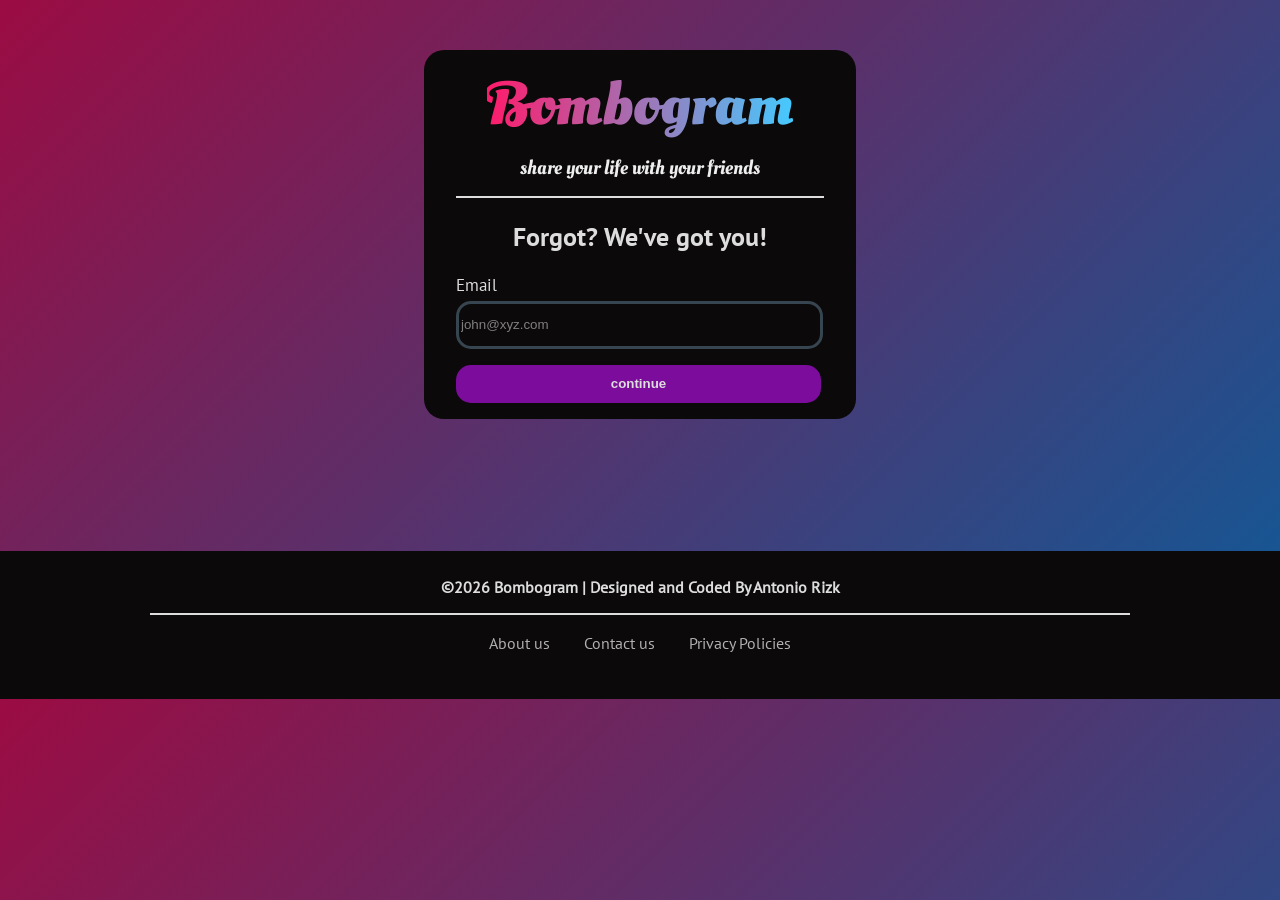
==== pages/forget-password.html @ 72a75788 "updates some styles, better folder structure" ====
<!DOCTYPE html>
<html>
    <head>
        <meta charset="UTF-8">
        <meta name="viewport" content="width=device-width, initial-scale=1.0">
        <link rel="stylesheet" href="../styles/styles.footer.css">
        <link rel="stylesheet" href="../styles/styles.anchor.css">
        <link rel="stylesheet" href="../styles/styles.css">
        <title>Bombogram</title>
    </head>
    <body>
        <div class="container">
            <div class="greetings">
                <div class="title">
                    <h1>Bombogram</h1>
                </div>
                <div class="bio-greetings">
                    <p>share your life with your friends</p>
                </div>

            </div>
            <hr class="barrier">
            <div>
                <div class="action-title">
                    <h2>Forgot? We've got you!</h2>
                </div>
                <div class="form-container">
                    <form action="">
                        <div class="form-labels">
                            <label for="email">Email</label>
                        </div> 
                        <div class="form-input">
                            <input type="email" id="email" placeholder="john@xyz.com" required>
                        </div>    
                        

                        <div class="login-utils">

                            <div class="form-button">
                                <input type="submit" value="continue">
                            </div>
                        </div>


                    </form>
                </div>

            </div>
        </div>

            <footer>
                <div class="footer-container">
                    <div class="copyright">
                        <p>&copy;2026 Bombogram | Designed and Coded By Antonio Rizk</p>
                    </div>
                    <div class="footer-urls">
                        <hr>
                        <ul>
                            <li><div class="form-anchor"><a href="./pages/aboutus.html">About us</a></div></li>
                            <li><div class="form-anchor"><a href="./pages/contactus.html">Contact us</a></div></li>
                            <li><div class="form-anchor"><a href="./pages/privacyPolicies.html">Privacy Policies</a></div></li>
                        </ul>
                    </div>

                </div>

            </footer>
    </body>
</html>
---- styles/styles.footer.css ----
@import url('fonts.css');
.footer-container {
    background-color: #0B0909;
    color: #DDDDDD;
    font-family: "PT regular";
    height: 148px;
}

.copyright {
    text-align: center;
    padding-top: 10px;
    font-weight: bold;
    font-size: 16px;
}


.footer-urls > hr {
    border: 1px solid #DDDDDD;
    margin-left: 150px;
    margin-right: 150px;
    line-height: 0px;
   
}

.footer-urls > ul {
    text-align: center;
    overflow: hidden;
    margin: 0;
    padding: 0;
    padding-top: 10px;
    list-style: none;
}

.footer-urls > ul > li {
    display: inline-block;
    text-decoration: none;
    margin-left: 15px;
    margin-right: 15px;
    font-size: 16px;
}
---- styles/styles.anchor.css ----
@import url('fonts.css');

.form-anchor > a {
    color: #B0B0B0;
    font-family: "PT regular";
    font-size: 16px;
    text-decoration: none;
}

.form-anchor > a:visited {
    text-decoration: none;
    color:  #B0B0B0;
    
}

.form-anchor > a:hover{
    text-decoration: none;
    color: #8f0eb3;
}

.form-anchor> a:active {
    text-decoration: none;
}
---- styles/styles.css ----
@import url('fonts.css');
:root{
    overscroll-behavior: none;
}
body{
    background: linear-gradient(135deg, #9B0C43, #0D5B99);
    margin: 0;
    
}

.container {
    justify-content: center;
    border: none solid #808080;
    border-radius: 20px;
    padding: 0px;
    margin-top: 50px;
    margin-bottom: 132px;
    margin-left: auto;
    margin-right: auto;
    padding-left: 16px;
    padding-right: 16px;
    padding-bottom: 16px;
    padding-top:16px;
    width: 400px;
    background-color: #0B0909;
}

.greetings{
    display: grid;
    justify-content: center;
    align-items: center;
    gap: 0;
    /* border: 2px solid red; */
}

.title {
    display: flex;
    background: linear-gradient(90deg, #FF1B6B, #45CAFF );
    -webkit-background-clip: text;
    background-clip: text;
    -webkit-text-fill-color: transparent;
    font-family: "Oleo Bold";
    font-size: 30px;
    text-align: center;
    /* border: 2px solid #36454F; */
    line-height: 0;
}

.bio-greetings{
    white-space: nowrap;
    color: #EEEEEE;
    font-family: "Oleo Regular";
    font-size: 20px;
    /* border: 2px solid yellow; */
    text-align: center;
    padding: 0;
    margin: 0;
    line-height: 0;
    margin-top: 2px;
}

.barrier{
    margin-left: 16px;
    margin-right: 16px;
    border: 1px solid #DDDDDD;
}

.action-title{
    font-family: "PT bold";
    color: #DDDDDD;
    text-align: center;
    font-size: 17px;
    margin-left: 16px;
    margin-right: 16px;

}

.form-labels{
    font-family: "PT regular";
    /* line-height: 0; */
    color: #DDDDDD;
    font-size: 17px;
    margin-top:10px;

}

.form-container{
    margin-left: 16px;
    margin-right:16px;
}

.form-input > input {
    width: 357px;
    height: 40px;
    border: 3px solid #36454F;
    border-radius: 15px;
    outline: none;
    background-color: #0B0909;
    color: #DDDDDD;
    margin-top: 5px;
}

.form-input > input::placeholder{
    color:#F5F5F5;
    opacity: 0.5;
}

.form-input >input:focus{
    border: 3px solid #FF8FA4
    
}





.form-button > input{
    width: 365px;
    height: 38px;
    outline: none;
    background: #7C0C9B;
    border: none;
    border-radius: 15px;
    color: #DDDDDD;
    font-weight: bold;
    margin-top: 16px;
    
}

.form-button > input:hover{
    background-color: #8f0eb3;
    color: #b0b0b0;
}

.form-button > input:active{
    background-color: #690a83;
    color: #6e6e6e;
}

.useful-links {
    display: flex;
    align-items: center;
    justify-content: space-between;
    margin-top: 16px;
}

/* .go-to-register{
    margin-top: 0;
    text-align: center;
    vertical-align: top;
} */
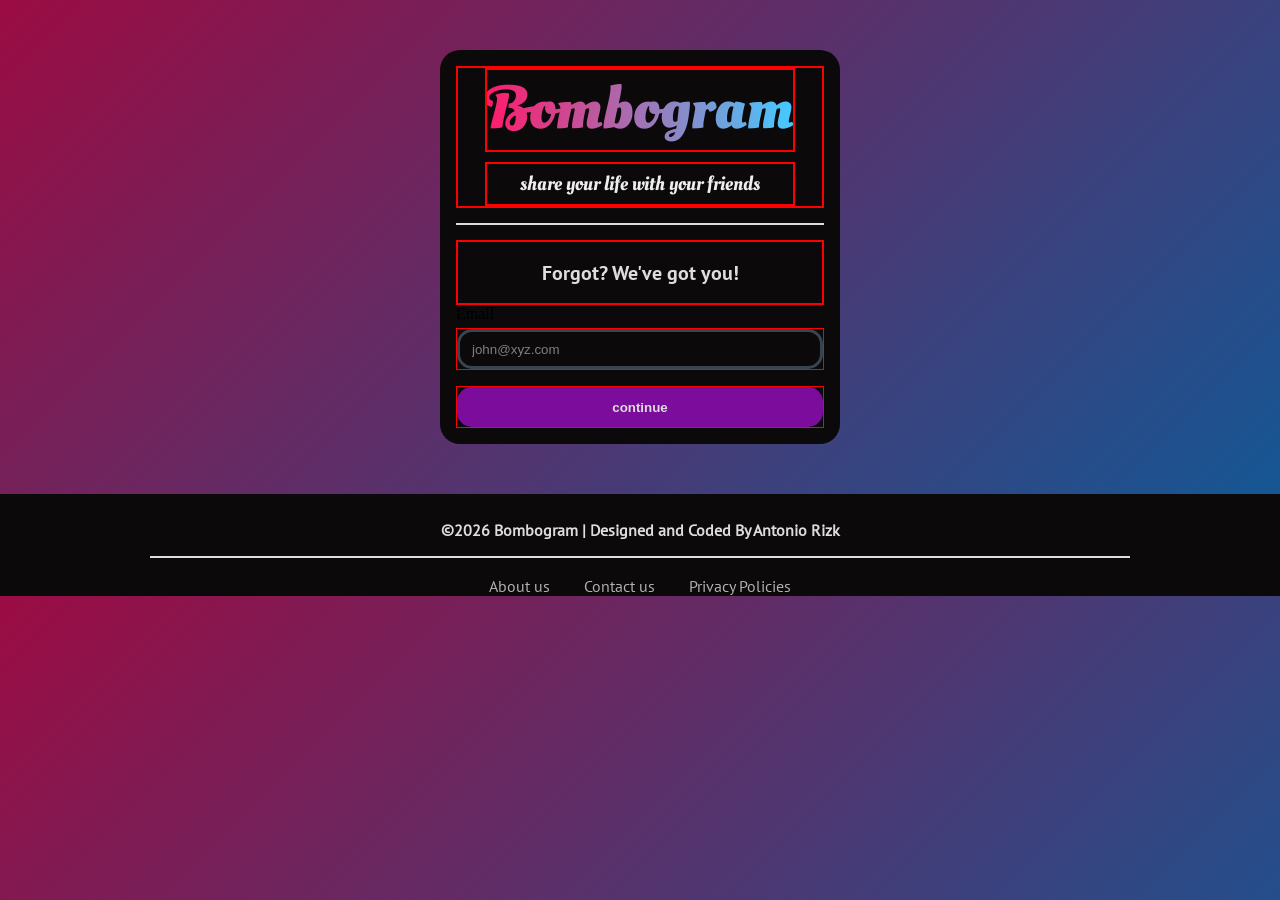
==== commit 2280c1d6: "FIX: - Pages are now comabtible with any screen size." ====
--- a/pages/forget-password.html
+++ b/pages/forget-password.html
@@ -33,9 +33,7 @@
                             <input type="email" id="email" placeholder="john@xyz.com" required>
                         </div>    
                         
-
                         <div class="login-utils">
-
                             <div class="form-button">
                                 <input type="submit" value="continue">
                             </div>
--- a/styles/styles.footer.css
+++ b/styles/styles.footer.css
@@ -3,7 +3,8 @@
     background-color: #0B0909;
     color: #DDDDDD;
     font-family: "PT regular";
-    height: 148px;
+    height: 100%;
+    max-height: 150px;
 }
 
 .copyright {
--- a/styles/styles.anchor.css
+++ b/styles/styles.anchor.css
@@ -3,7 +3,7 @@
 .form-anchor > a {
     color: #B0B0B0;
     font-family: "PT regular";
-    font-size: 16px;
+    font-size: clamp(6px,5vw,16px);
     text-decoration: none;
 }
 
--- a/styles/styles.css
+++ b/styles/styles.css
@@ -1,152 +1,138 @@
-@import url('fonts.css');
-:root{
-    overscroll-behavior: none;
+@import url("fonts.css");
+
+*,
+*::before,
+*::after {
+  box-sizing: border-box;
 }
-body{
-    background: linear-gradient(135deg, #9B0C43, #0D5B99);
-    margin: 0;
-    
+:root {
+  overscroll-behavior: none;
+}
+body {
+  background: linear-gradient(135deg, #9b0c43, #0d5b99);
+  width: 100%;
+  max-height: 100vh;
+  margin: 0;
+}
+.container {
+  display: flex;
+  flex-direction: column;
+  border: none;
+  border-radius: 20px;
+  margin-top: 50px;
+  margin-bottom: 50px;
+  margin-left: auto;
+  margin-right: auto;
+  padding-left: 16px;
+  padding-right: 16px;
+  padding-bottom: 16px;
+  padding-top: 16px;
+  /* width: clamp(20%, 100%, 100%); */
+  width: 100%;
+  max-width: 400px;
+  height: auto;
+  background-color: #0b0909;
 }
 
-.container {
-    justify-content: center;
-    border: none solid #808080;
-    border-radius: 20px;
-    padding: 0px;
-    margin-top: 50px;
-    margin-bottom: 132px;
-    margin-left: auto;
-    margin-right: auto;
-    padding-left: 16px;
-    padding-right: 16px;
-    padding-bottom: 16px;
-    padding-top:16px;
-    width: 400px;
-    background-color: #0B0909;
-}
-
-.greetings{
-    display: grid;
-    justify-content: center;
-    align-items: center;
-    gap: 0;
-    /* border: 2px solid red; */
+.greetings {
+  display: grid;
+  justify-content: center;
+  gap: 10px;
+  border: 2px solid red;
 }
 
 .title {
-    display: flex;
-    background: linear-gradient(90deg, #FF1B6B, #45CAFF );
-    -webkit-background-clip: text;
-    background-clip: text;
-    -webkit-text-fill-color: transparent;
-    font-family: "Oleo Bold";
-    font-size: 30px;
-    text-align: center;
-    /* border: 2px solid #36454F; */
-    line-height: 0;
+  display: inline-block;
+  background: linear-gradient(90deg, #ff1b6b, #45caff);
+  -webkit-background-clip: text;
+  background-clip: text;
+  -webkit-text-fill-color: transparent;
+  font-family: "Oleo Bold";
+  font-size: clamp(20px, 5vw, 30px);
+  border: 2px solid #ff0000;
+  line-height: 0;
+  margin: 0 auto;
 }
 
-.bio-greetings{
-    white-space: nowrap;
-    color: #EEEEEE;
-    font-family: "Oleo Regular";
-    font-size: 20px;
-    /* border: 2px solid yellow; */
-    text-align: center;
-    padding: 0;
-    margin: 0;
-    line-height: 0;
-    margin-top: 2px;
+.bio-greetings {
+  color: #eeeeee;
+  font-family: "Oleo Regular";
+  font-size: clamp(10px, 5vw, 20px);
+  border: 2px solid red;
+  text-align: center;
+  line-height: 0;
 }
 
-.barrier{
-    margin-left: 16px;
-    margin-right: 16px;
-    border: 1px solid #DDDDDD;
+.barrier {
+  width: 100%;
+  border: none;
+  margin: 15px auto;
+  border: 1px solid #dddddd;
+}
+.action-title {
+  font-family: "PT bold";
+  color: #dddddd;
+  text-align: center;
+  font-size: clamp(10px, 85%, 20px);
+  border: 2px solid red;
 }
 
-.action-title{
-    font-family: "PT bold";
-    color: #DDDDDD;
-    text-align: center;
-    font-size: 17px;
-    margin-left: 16px;
-    margin-right: 16px;
-
+.form-container {
+  width: 100%;
 }
 
-.form-labels{
-    font-family: "PT regular";
-    /* line-height: 0; */
-    color: #DDDDDD;
-    font-size: 17px;
-    margin-top:10px;
-
+.form-input {
+  border: 1px solid#ff0000;
+  margin-top: 5px;
 }
-
-.form-container{
-    margin-left: 16px;
-    margin-right:16px;
+.form-input > input {
+  width: 100%;
+  height: 40px;
+  border: 3px solid #36454f;
+  border-radius: 15px;
+  outline: none;
+  background-color: #0b0909;
+  color: #dddddd;
+  padding: 0 12px;
+  box-sizing: border-box;
 }
-
-.form-input > input {
-    width: 357px;
-    height: 40px;
-    border: 3px solid #36454F;
-    border-radius: 15px;
-    outline: none;
-    background-color: #0B0909;
-    color: #DDDDDD;
-    margin-top: 5px;
+.form-input > input::placeholder {
+  color: #f5f5f5;
+  opacity: 0.5;
 }
-
-.form-input > input::placeholder{
-    color:#F5F5F5;
-    opacity: 0.5;
+.form-input > input:focus {
+  border: 3px solid #ff8fa4;
 }
-
-.form-input >input:focus{
-    border: 3px solid #FF8FA4
-    
+.form-button {
+  border: 1px solid#ff0000;
+  margin-top: 16px;
+  text-align: center;
+  width: 100%;
 }
-
-
-
-
-
-.form-button > input{
-    width: 365px;
-    height: 38px;
-    outline: none;
-    background: #7C0C9B;
-    border: none;
-    border-radius: 15px;
-    color: #DDDDDD;
-    font-weight: bold;
-    margin-top: 16px;
-    
+.form-button > input {
+  width: 100%;
+  height: 40px;
+  background: #7c0c9b;
+  border: none;
+  border-radius: 15px;
+  color: #dddddd;
+  font-weight: bold;
+  cursor: pointer;
 }
-
-.form-button > input:hover{
-    background-color: #8f0eb3;
-    color: #b0b0b0;
+.form-button > input:hover {
+  background-color: #8f0eb3;
+  color: #b0b0b0;
 }
-
-.form-button > input:active{
-    background-color: #690a83;
-    color: #6e6e6e;
+.form-button > input:active {
+  background-color: #690a83;
+  color: #6e6e6e;
 }
-
 .useful-links {
-    display: flex;
-    align-items: center;
-    justify-content: space-between;
-    margin-top: 16px;
+  display: flex;
+  align-items: center;
+  justify-content: space-between;
+  margin-top: 16px;
+  margin-bottom: 0px;
+  width: 100%;
+  border: 1px solid#ff0000;
 }
-
-/* .go-to-register{
-    margin-top: 0;
-    text-align: center;
-    vertical-align: top;
-} */
-
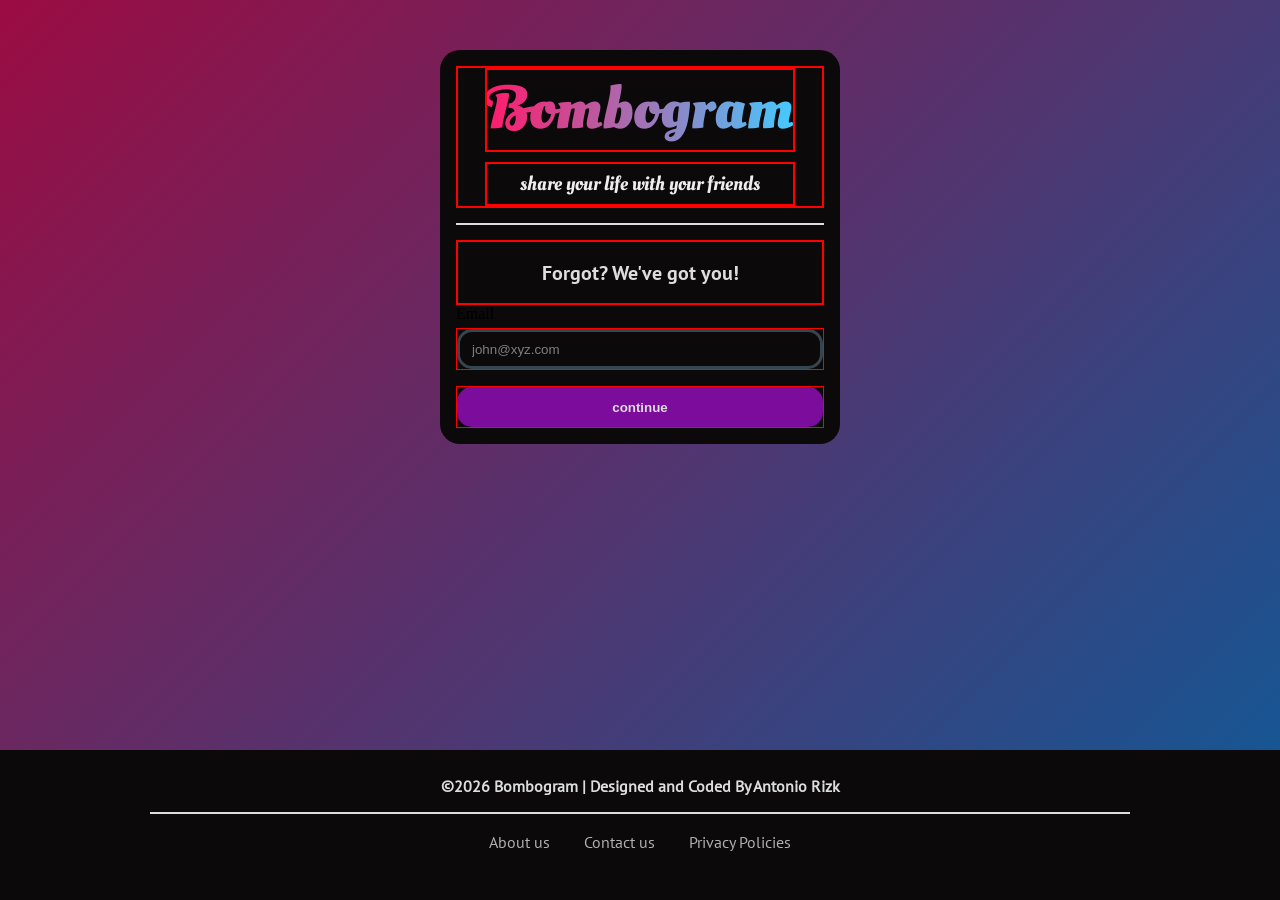
==== commit c1e66096: "UPDATE: Enhanced folder structur" ====
--- a/pages/forget-password.html
+++ b/pages/forget-password.html
@@ -1,67 +1,82 @@
-<!DOCTYPE html>
+<!doctype html>
 <html>
-    <head>
-        <meta charset="UTF-8">
-        <meta name="viewport" content="width=device-width, initial-scale=1.0">
-        <link rel="stylesheet" href="../styles/styles.footer.css">
-        <link rel="stylesheet" href="../styles/styles.anchor.css">
-        <link rel="stylesheet" href="../styles/styles.css">
-        <title>Bombogram</title>
-    </head>
-    <body>
-        <div class="container">
-            <div class="greetings">
-                <div class="title">
-                    <h1>Bombogram</h1>
-                </div>
-                <div class="bio-greetings">
-                    <p>share your life with your friends</p>
-                </div>
+  <head>
+    <meta charset="UTF-8" />
+    <meta name="viewport" content="width=device-width, initial-scale=1.0" />
+    <link rel="stylesheet" href="../styles/footer/styles.footer.css" />
+    <link rel="stylesheet" href="../styles/anchor/styles.anchor.css" />
+    <link rel="stylsheet" href="../styles/label/styles.label.css" />
+    <link rel="stylesheet" href="../styles/button/styles.button.css"/>
+    <link rel="stylesheet" href="../styles/input/styles.input.css"/>
+    <link rel="stylesheet" href="../styles/styles.css" />
+    <title>Bombogram</title>
+  </head>
+  <body>
+    <div class="container">
+      <div class="greetings">
+        <div class="title">
+          <h1>Bombogram</h1>
+        </div>
+        <div class="bio-greetings">
+          <p>share your life with your friends</p>
+        </div>
+      </div>
+      <hr class="barrier" />
+      <div>
+        <div class="action-title">
+          <h2>Forgot? We've got you!</h2>
+        </div>
+        <div class="form-container">
+          <form action="">
+            <div class="label-input-container">
+              <div class="label">
+                <label for="email">Email</label>
+              </div>
+              <div class="input">
+                <input
+                  type="email"
+                  id="email"
+                  placeholder="john@xyz.com"
+                  required
+                />
+              </div>
+            </div>
 
+            <div class="button">
+              <input type="submit" value="continue" />
             </div>
-            <hr class="barrier">
-            <div>
-                <div class="action-title">
-                    <h2>Forgot? We've got you!</h2>
-                </div>
-                <div class="form-container">
-                    <form action="">
-                        <div class="form-labels">
-                            <label for="email">Email</label>
-                        </div> 
-                        <div class="form-input">
-                            <input type="email" id="email" placeholder="john@xyz.com" required>
-                        </div>    
-                        
-                        <div class="login-utils">
-                            <div class="form-button">
-                                <input type="submit" value="continue">
-                            </div>
-                        </div>
 
+          </form>
+        </div>
+      </div>
+    </div>
 
-                    </form>
-                </div>
-
-            </div>
+    <footer>
+      <div class="footer-container">
+        <div class="copyright">
+          <p>&copy;2026 Bombogram | Designed and Coded By Antonio Rizk</p>
         </div>
-
-            <footer>
-                <div class="footer-container">
-                    <div class="copyright">
-                        <p>&copy;2026 Bombogram | Designed and Coded By Antonio Rizk</p>
-                    </div>
-                    <div class="footer-urls">
-                        <hr>
-                        <ul>
-                            <li><div class="form-anchor"><a href="./pages/aboutus.html">About us</a></div></li>
-                            <li><div class="form-anchor"><a href="./pages/contactus.html">Contact us</a></div></li>
-                            <li><div class="form-anchor"><a href="./pages/privacyPolicies.html">Privacy Policies</a></div></li>
-                        </ul>
-                    </div>
-
-                </div>
-
-            </footer>
-    </body>
-</html>+        <div class="footer-urls">
+          <hr />
+          <ul>
+            <li>
+              <div class="form-anchor">
+                <a href="./pages/aboutus.html">About us</a>
+              </div>
+            </li>
+            <li>
+              <div class="form-anchor">
+                <a href="./pages/contactus.html">Contact us</a>
+              </div>
+            </li>
+            <li>
+              <div class="form-anchor">
+                <a href="./pages/privacyPolicies.html">Privacy Policies</a>
+              </div>
+            </li>
+          </ul>
+        </div>
+      </div>
+    </footer>
+  </body>
+</html>
--- a/styles/footer/styles.footer.css
+++ b/styles/footer/styles.footer.css
@@ -0,0 +1,42 @@
+@import url('../fonts/fonts.css');
+@import url("../styles.css");
+.footer-container {
+  background-color: #0b0909;
+  color: #dddddd;
+  font-family: "PT regular";
+  height: 150px;
+  width: 100%;
+  margin-top: 50px;
+  flex-shrink: 0;
+}
+
+.copyright {
+  text-align: center;
+  padding-top: 10px;
+  font-weight: bold;
+  font-size: 16px;
+}
+
+.footer-urls > hr {
+  border: 1px solid #dddddd;
+  margin-left: 150px;
+  margin-right: 150px;
+  line-height: 0px;
+}
+
+.footer-urls > ul {
+  text-align: center;
+  overflow: hidden;
+  margin: 0;
+  padding: 0;
+  padding-top: 10px;
+  list-style: none;
+}
+
+.footer-urls > ul > li {
+  display: inline-block;
+  text-decoration: none;
+  margin-left: 15px;
+  margin-right: 15px;
+  font-size: 16px;
+}
--- a/styles/anchor/styles.anchor.css
+++ b/styles/anchor/styles.anchor.css
@@ -0,0 +1,23 @@
+@import url('../fonts/fonts.css');
+
+.form-anchor > a {
+    color: #B0B0B0;
+    font-family: "PT regular";
+    font-size: clamp(6px,5vw,16px);
+    text-decoration: none;
+}
+
+.form-anchor > a:visited {
+    text-decoration: none;
+    color:  #B0B0B0;
+    
+}
+
+.form-anchor > a:hover{
+    text-decoration: none;
+    color: #8f0eb3;
+}
+
+.form-anchor> a:active {
+    text-decoration: none;
+}
--- a/styles/label/styles.label.css
+++ b/styles/label/styles.label.css
@@ -0,0 +1,9 @@
+@import url("../fonts/fonts.css");
+
+.label{
+    font-family: "PT regular";
+    /* line-height: 0; */
+    color: #DDDDDD;
+    font-size: clamp(8px, 5vw, 18px);
+    margin-top:10px;
+}
--- a/styles/button/styles.button.css
+++ b/styles/button/styles.button.css
@@ -0,0 +1,27 @@
+.button {
+  border: 1px solid#ff0000;
+  margin-top: 16px;
+  text-align: center;
+  width: 100%;
+}
+
+.button > input {
+  width: 100%;
+  height: 40px;
+  background: #7c0c9b;
+  border: none;
+  border-radius: 15px;
+  color: #dddddd;
+  font-weight: bold;
+  cursor: pointer;
+}
+
+.button > input:hover {
+  background-color: #8f0eb3;
+  color: #b0b0b0;
+}
+
+.button > input:active {
+  background-color: #690a83;
+  color: #6e6e6e;
+}
--- a/styles/input/styles.input.css
+++ b/styles/input/styles.input.css
@@ -0,0 +1,23 @@
+.input {
+  border: 1px solid#ff0000;
+  margin-top: 5px;
+}
+.input > input {
+  width: 100%;
+  height: 40px;
+  border: 3px solid #36454f;
+  border-radius: 15px;
+  outline: none;
+  background-color: #0b0909;
+  color: #dddddd;
+  padding: 0 12px;
+  box-sizing: border-box;
+}
+
+.input > input::placeholder {
+  color: #f5f5f5;
+  opacity: 0.5;
+}
+.input > input:focus {
+  border: 3px solid #ff8fa4;
+}
--- a/styles/styles.css
+++ b/styles/styles.css
@@ -1,4 +1,4 @@
-@import url("fonts.css");
+@import url("./fonts/fonts.css");
 
 *,
 *::before,
@@ -8,19 +8,23 @@
 :root {
   overscroll-behavior: none;
 }
+
 body {
   background: linear-gradient(135deg, #9b0c43, #0d5b99);
   width: 100%;
-  max-height: 100vh;
+  min-height: 100vh;
   margin: 0;
+  display: flex;
+  flex-direction: column;
 }
+
 .container {
   display: flex;
   flex-direction: column;
   border: none;
   border-radius: 20px;
   margin-top: 50px;
-  margin-bottom: 50px;
+  margin-bottom: auto;
   margin-left: auto;
   margin-right: auto;
   padding-left: 16px;
@@ -81,52 +85,13 @@
   width: 100%;
 }
 
-.form-input {
-  border: 1px solid#ff0000;
-  margin-top: 5px;
+.label-input-container {
+  display: flex;
+  flex-direction: column;
 }
-.form-input > input {
-  width: 100%;
-  height: 40px;
-  border: 3px solid #36454f;
-  border-radius: 15px;
-  outline: none;
-  background-color: #0b0909;
-  color: #dddddd;
-  padding: 0 12px;
-  box-sizing: border-box;
-}
-.form-input > input::placeholder {
-  color: #f5f5f5;
-  opacity: 0.5;
-}
-.form-input > input:focus {
-  border: 3px solid #ff8fa4;
-}
-.form-button {
-  border: 1px solid#ff0000;
-  margin-top: 16px;
-  text-align: center;
-  width: 100%;
-}
-.form-button > input {
-  width: 100%;
-  height: 40px;
-  background: #7c0c9b;
-  border: none;
-  border-radius: 15px;
-  color: #dddddd;
-  font-weight: bold;
-  cursor: pointer;
-}
-.form-button > input:hover {
-  background-color: #8f0eb3;
-  color: #b0b0b0;
-}
-.form-button > input:active {
-  background-color: #690a83;
-  color: #6e6e6e;
-}
+
+
+
 .useful-links {
   display: flex;
   align-items: center;
